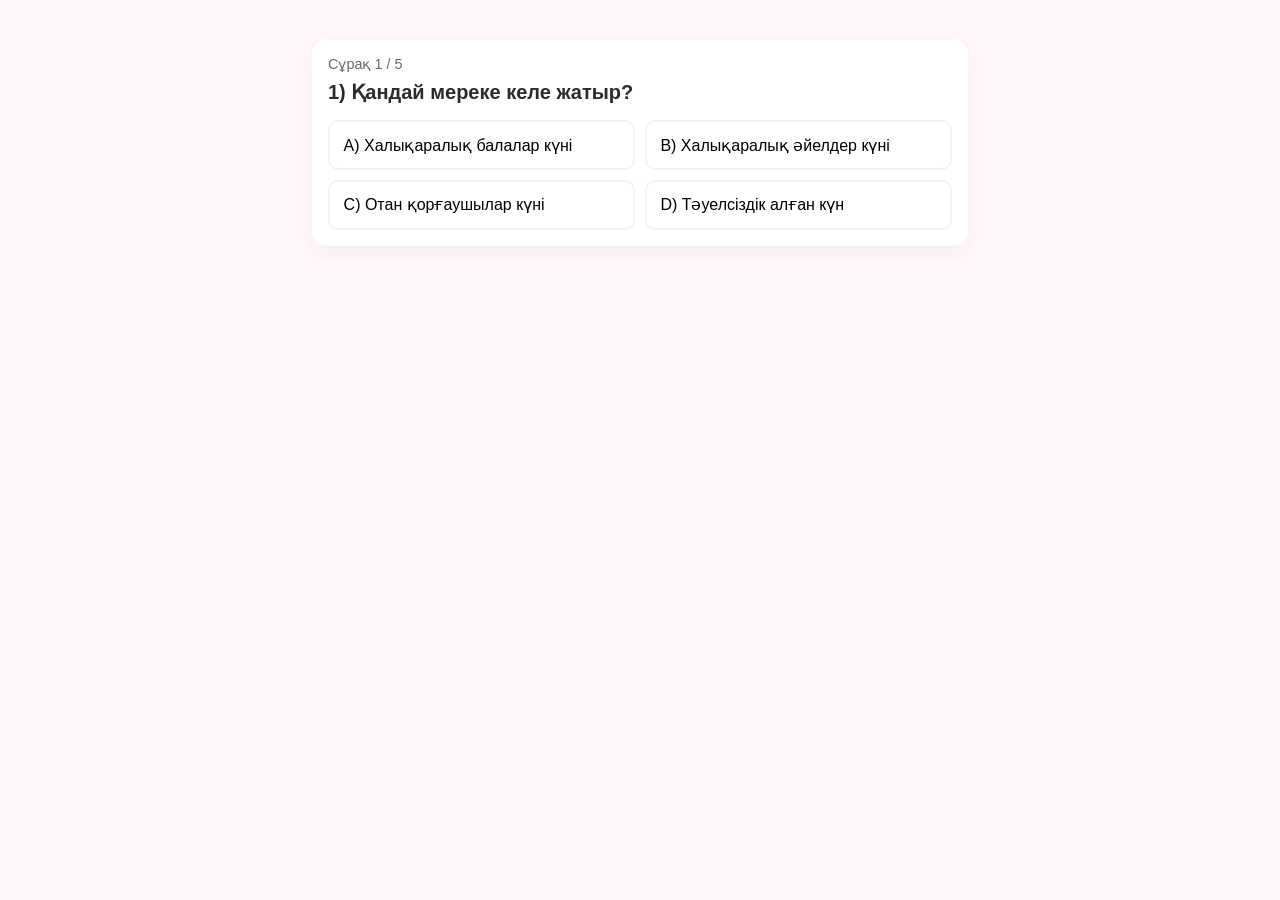
==== quiz.html @ c40048cf "first commit:quiz" ====
<!doctype html>
<html lang="kk">
<head>
  <meta charset="utf-8">
  <meta name="viewport" content="width=device-width,initial-scale=1">
  <title>Квиз — 11"Ә" қыздары</title>
  <link rel="stylesheet" href="css/styles.css">
</head>
<body class="page page-quiz">
  <main class="container" role="main">
    <div class="quiz-card" id="quiz" aria-live="polite">
      <!-- Content will be rendered by js/quiz.js -->
      <div id="progress" class="progress">Сұрақ <span id="current">1</span> / 5</div>
      <h2 id="question" class="question"></h2>
      <div id="options" class="options" role="list"></div>
    </div>
  </main>

  <!-- Rating overlay shown after last question -->
  <div id="ratingOverlay" class="rating-overlay" hidden aria-hidden="true">
    <div class="rating-card" role="dialog" aria-modal="true" aria-labelledby="ratingTitle">
      <h3 id="ratingTitle">Сізге соңғы сұрақ пен жалпы квиз ұнадыма?</h3>
      <p>Бағалаңыз:</p>
      <div class="rating-actions" id="ratingActions">
        <button id="goodBtn" class="btn btn-primary" type="button">Күшті</button>
        <button id="badBtn" class="btn btn-avoid" type="button">Ужас</button>
      </div>
    </div>
  </div>

  <script src="js/quiz.js" defer></script>
</body>
</html>
---- css/styles.css ----
/* Mobile-first festive styles: soft pastels, floral accents */
:root{
  --bg:#fff7fb;
  --card:#fff;
  --accent:#f7c6d9; /* soft pink */
  --accent-2:#e8d7ff; /* lavender */
  --accent-3:#fbe7c6; /* light gold */
  --text:#2b2b2b;
  --muted:#6a6a6a;
  --success:#c8f7dc;
  --danger:#ffd6d6;
}
/* Ensure the HTML `hidden` attribute hides elements even if CSS sets display */
[hidden]{display:none !important}
*{box-sizing:border-box}
html,body{height:100%;margin:0;font-family: -apple-system,BlinkMacSystemFont,"Segoe UI",Roboto,"Helvetica Neue",Arial,sans-serif;color:var(--text);background:var(--bg)}
.container{max-width:720px;margin:0 auto;padding:1rem}

/* Decorative floral background using SVG data URI */
body::before{
  content:"";
  position:fixed;inset:0;z-index:-1;opacity:0.85;
  background-image:radial-gradient(circle at 10% 10%, rgba(255,240,245,0.6), transparent 15%), radial-gradient(circle at 90% 90%, rgba(240,240,255,0.6), transparent 18%), linear-gradient(120deg, rgba(255,250,245,0.5), rgba(255,245,255,0.3));
}

.hero{padding:2.4rem 1rem 1rem;text-align:center}
.title{font-size:1.8rem;margin:0;color:#6b254a;letter-spacing:0.02em}
.subtitle{margin:0.5rem 0 1rem;color:var(--muted)}
.lead{margin:0 0 1rem;color:var(--muted)}

.btn{display:inline-block;padding:0.85rem 1rem;border-radius:10px;border:0;text-decoration:none;text-align:center;font-weight:600;cursor:pointer}
.btn:focus{outline:3px solid rgba(107,37,74,0.15);outline-offset:3px}
.btn-primary{background:linear-gradient(180deg,var(--accent),var(--accent-2));color:#3b0a2f;box-shadow:0 6px 18px rgba(107,37,74,0.08)}
.btn-start{font-size:1.05rem;padding:1rem 1.25rem;border-radius:14px}

.quiz-card{background:var(--card);border-radius:14px;padding:1rem;margin-top:0.5rem;box-shadow:0 6px 22px rgba(107,37,74,0.06)}
.progress{font-size:0.9rem;color:var(--muted);margin-bottom:0.5rem}
.question{font-size:1.1rem;margin:0.5rem 0 1rem}
.options{display:grid;grid-template-columns:1fr;gap:0.6rem}
.option-btn{background:linear-gradient(180deg,#fff,#fff);border:2px solid rgba(107,37,74,0.06);padding:0.85rem;border-radius:10px;text-align:left;font-size:1rem}
.option-btn:focus{outline:3px solid rgba(232,215,255,0.5);outline-offset:2px}
.option-btn.correct{border-color:seagreen;background:var(--success)}
.option-btn.wrong{border-color:indianred;background:var(--danger)}

.rating-overlay{position:fixed;inset:0;background:linear-gradient(180deg,rgba(255,250,251,0.95),rgba(255,255,255,0.95));display:flex;align-items:center;justify-content:center;padding:1rem}
.rating-card{max-width:520px;width:100%;background:var(--card);padding:1.25rem;border-radius:12px;box-shadow:0 12px 40px rgba(107,37,74,0.08);text-align:center}
.rating-actions{display:flex;gap:0.8rem;justify-content:center;margin-top:0.75rem}
.btn-avoid{background:linear-gradient(180deg,#ffecec,#ffd6d6);position:relative}

.error-card{display:flex;flex-direction:column;align-items:center;justify-content:center;padding:2rem;text-align:center}
.error-text{font-size:2.2rem;color:#8b213e;margin:0}
.error-note{color:var(--muted);margin:0.75rem 0}

/* Larger screens */
@media(min-width:720px){
  .container{padding:2rem}
  .title{font-size:2.4rem}
  .question{font-size:1.25rem}
  .options{grid-template-columns:1fr 1fr}
}

/* subtle success animation */
.flash-success{animation:flashUp 520ms ease-in-out}
@keyframes flashUp{0%{transform:scale(1)}50%{transform:scale(1.02)}100%{transform:scale(1)}}

/* make option buttons large and tappable */
.option-btn{min-height:48px}
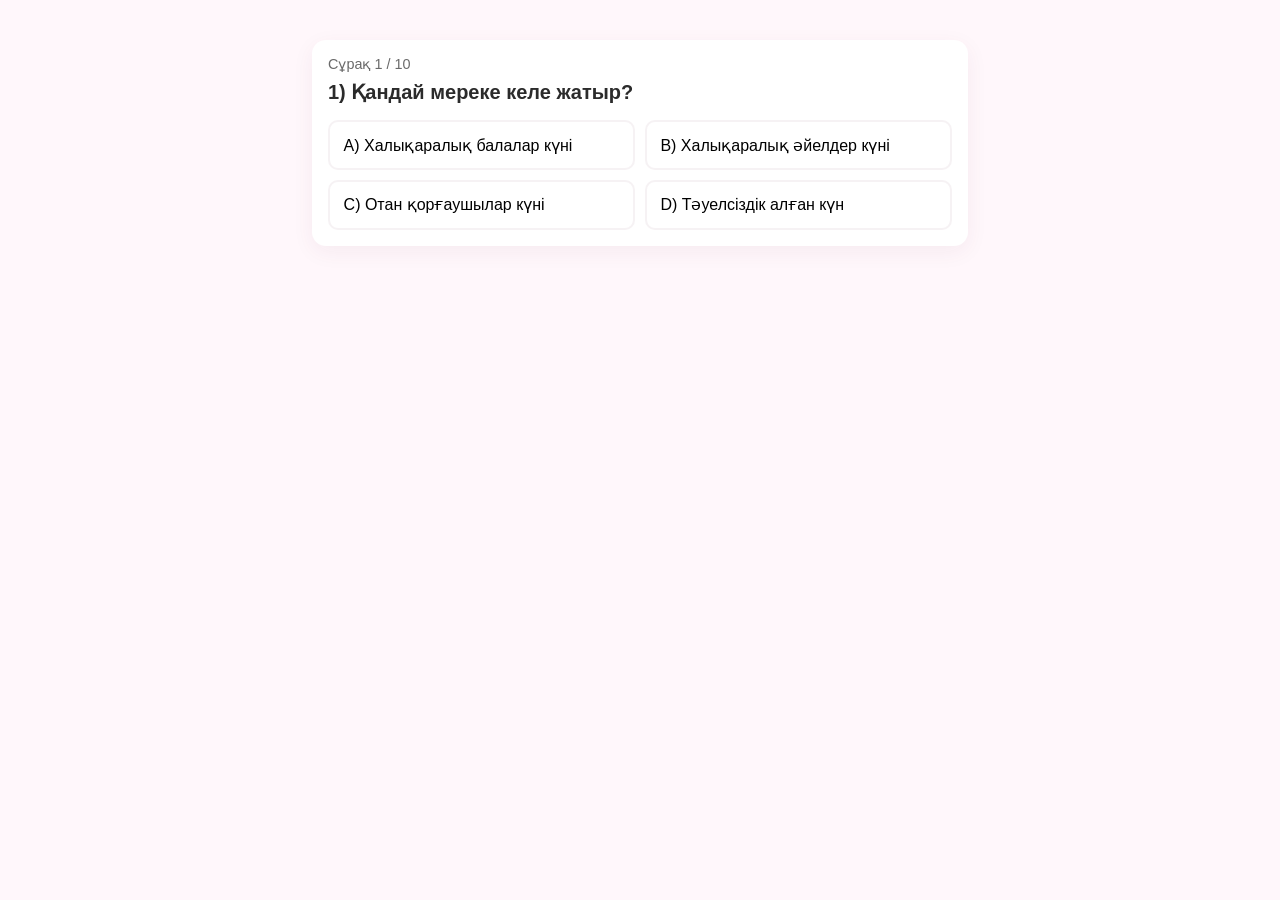
==== commit a7aaa154: "update" ====
--- a/quiz.html
+++ b/quiz.html
@@ -8,9 +8,9 @@
 </head>
 <body class="page page-quiz">
   <main class="container" role="main">
-    <div class="quiz-card" id="quiz" aria-live="polite">
-      <!-- Content will be rendered by js/quiz.js -->
-      <div id="progress" class="progress">Сұрақ <span id="current">1</span> / 5</div>
+  <div class="quiz-card" id="quiz" aria-live="polite">
+  <!-- Content will be rendered by js/quiz.js -->
+  <div id="progress" class="progress">Сұрақ <span id="current">1</span> / <span id="total">5</span></div>
       <h2 id="question" class="question"></h2>
       <div id="options" class="options" role="list"></div>
     </div>
@@ -19,7 +19,7 @@
   <!-- Rating overlay shown after last question -->
   <div id="ratingOverlay" class="rating-overlay" hidden aria-hidden="true">
     <div class="rating-card" role="dialog" aria-modal="true" aria-labelledby="ratingTitle">
-      <h3 id="ratingTitle">Сізге соңғы сұрақ пен жалпы квиз ұнадыма?</h3>
+      <h3 id="ratingTitle">Сізге жалпы квиз ұнадыма?</h3>
       <p>Бағалаңыз:</p>
       <div class="rating-actions" id="ratingActions">
         <button id="goodBtn" class="btn btn-primary" type="button">Күшті</button>
